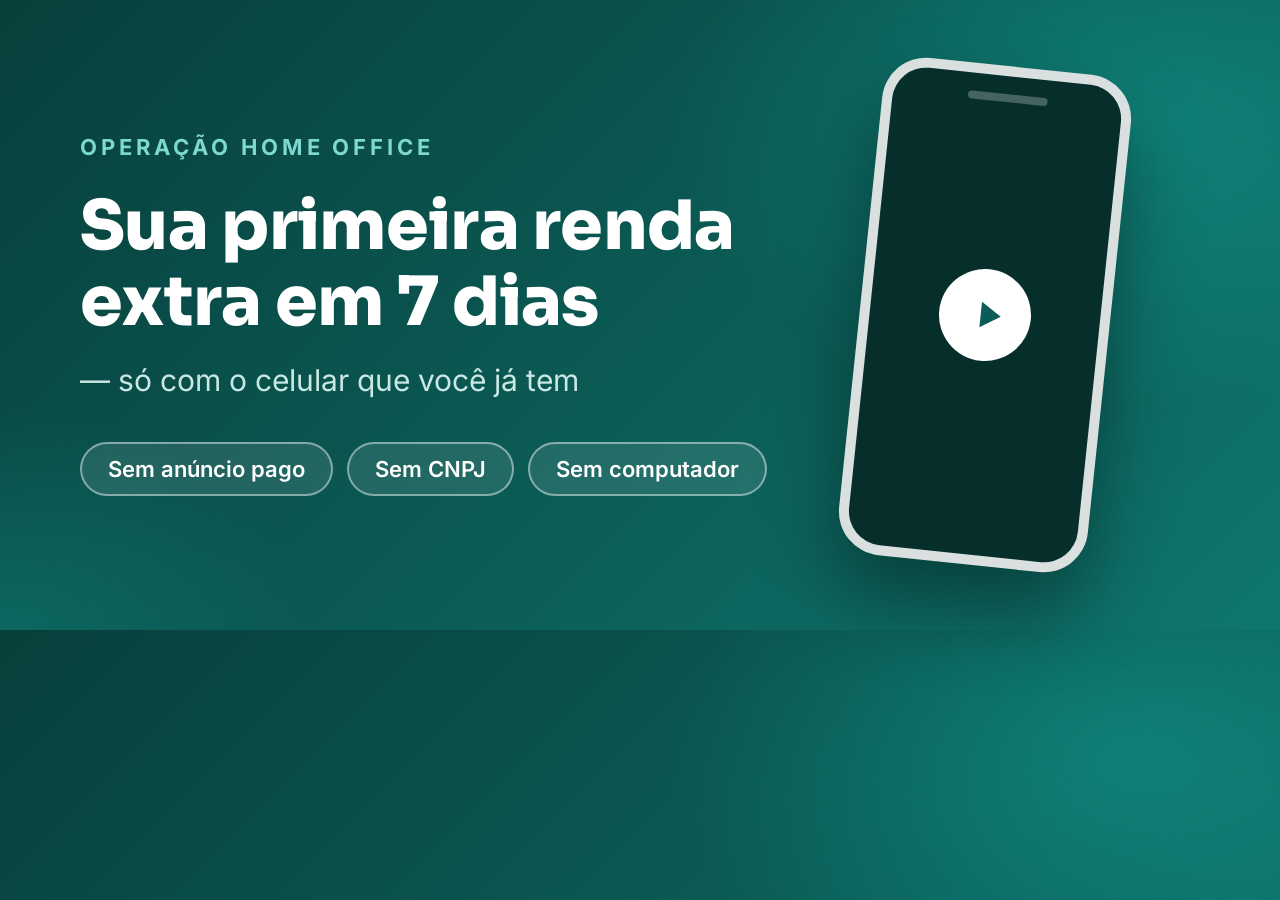
==== og-template.html @ 9b80296c "Melhorias de conversão, SEO e performance Ilustração antes/depois de perfil Instagram em CSS puro na" ====
<!DOCTYPE html>
<html lang="pt-BR">
<head>
<meta charset="UTF-8">
<style>
  @font-face {
    font-family: 'Inter';
    font-weight: 400 700;
    src: url('assets/fonts/inter-var.woff2') format('woff2');
  }
  @font-face {
    font-family: 'Sora';
    font-weight: 700 800;
    src: url('assets/fonts/sora-var.woff2') format('woff2');
  }
  * { margin: 0; box-sizing: border-box; }
  body {
    width: 1200px;
    height: 630px;
    overflow: hidden;
    font-family: 'Inter', sans-serif;
    background:
      radial-gradient(55% 70% at 88% 20%, rgba(20, 184, 169, 0.35), transparent 65%),
      radial-gradient(40% 60% at 0% 100%, rgba(20, 184, 169, 0.22), transparent 60%),
      linear-gradient(135deg, #083F3B 0%, #0B5C56 55%, #0F766E 100%);
    color: #fff;
    display: flex;
    align-items: center;
    padding: 0 80px;
    position: relative;
  }
  .content { max-width: 730px; position: relative; z-index: 2; }
  .eyebrow {
    text-transform: uppercase;
    letter-spacing: 0.18em;
    font-weight: 700;
    font-size: 22px;
    color: #7DD8CE;
    margin-bottom: 28px;
  }
  h1 {
    font-family: 'Sora', sans-serif;
    font-weight: 800;
    font-size: 68px;
    line-height: 1.12;
    letter-spacing: -0.01em;
    margin-bottom: 22px;
  }
  .sub {
    font-size: 30px;
    color: #C9E8E4;
    margin-bottom: 44px;
  }
  .pills { display: flex; gap: 14px; }
  .pill {
    border: 2px solid rgba(255, 255, 255, 0.45);
    background: rgba(255, 255, 255, 0.1);
    border-radius: 999px;
    padding: 12px 26px;
    font-weight: 600;
    font-size: 22px;
  }
  .phone {
    position: absolute;
    right: 90px;
    top: 50%;
    transform: translateY(-50%) rotate(6deg);
    width: 250px;
    height: 500px;
    border-radius: 44px;
    background: #062E2B;
    border: 10px solid rgba(255, 255, 255, 0.85);
    box-shadow: 0 40px 80px rgba(0, 0, 0, 0.4);
    display: flex;
    align-items: center;
    justify-content: center;
  }
  .phone::before {
    content: '';
    position: absolute;
    top: 18px;
    left: 50%;
    transform: translateX(-50%);
    width: 80px;
    height: 8px;
    border-radius: 4px;
    background: rgba(255, 255, 255, 0.25);
  }
  .play {
    width: 92px;
    height: 92px;
    border-radius: 50%;
    background: #fff;
    display: flex;
    align-items: center;
    justify-content: center;
  }
  .play svg { margin-left: 6px; }
</style>
</head>
<body>
  <div class="content">
    <div class="eyebrow">Operação Home Office</div>
    <h1>Sua primeira renda extra em 7 dias</h1>
    <div class="sub">— só com o celular que você já tem</div>
    <div class="pills">
      <span class="pill">Sem anúncio pago</span>
      <span class="pill">Sem CNPJ</span>
      <span class="pill">Sem computador</span>
    </div>
  </div>
  <div class="phone">
    <div class="play">
      <svg viewBox="0 0 24 24" width="44" height="44" fill="#0B5C56"><path d="M8 5v14l11-7z"/></svg>
    </div>
  </div>
</body>
</html>
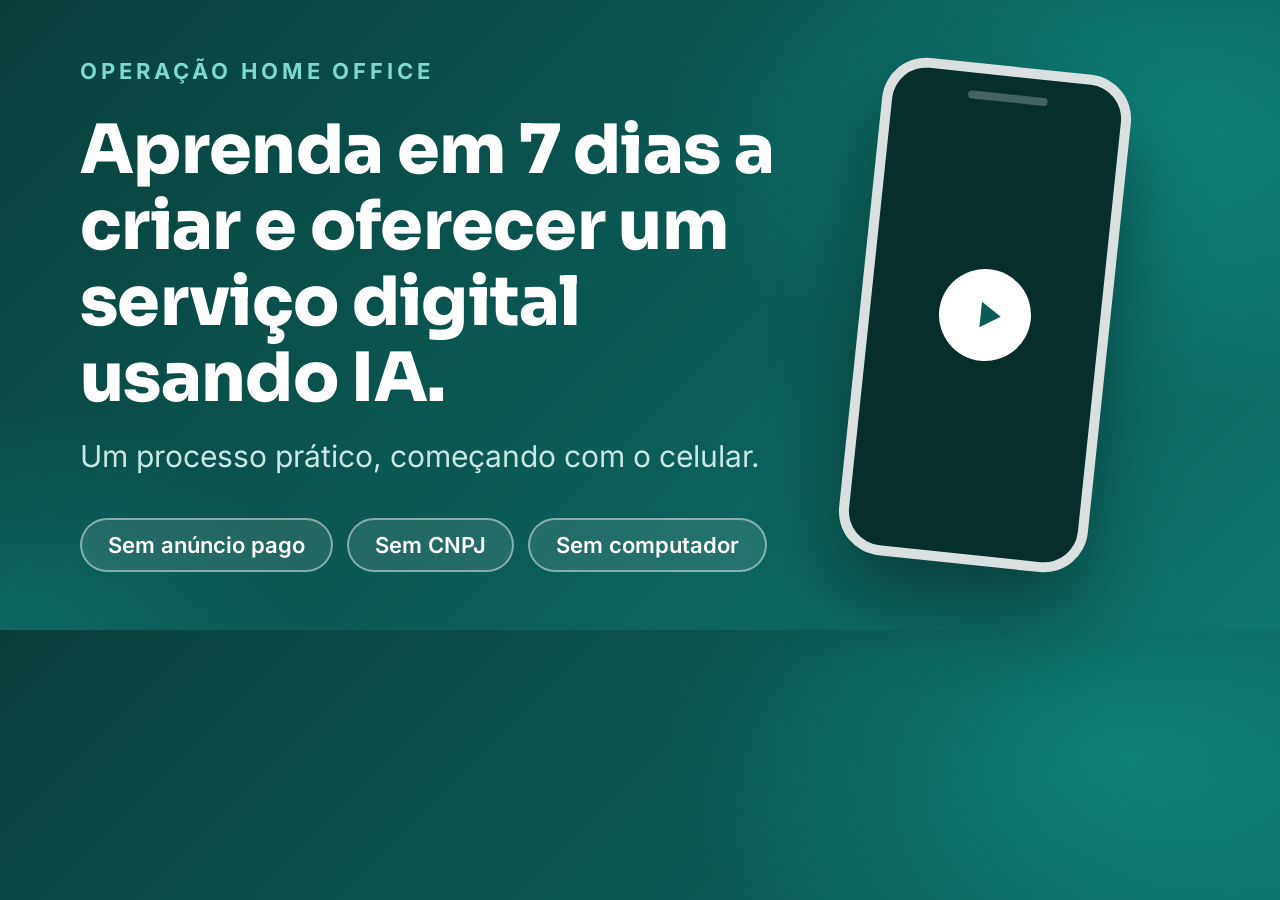
==== commit a23f64ba: "fix: update corrected before-after image and finalize landing page Co-Authored-By: Claude Opus 5 <no" ====
--- a/og-template.html
+++ b/og-template.html
@@ -101,8 +101,8 @@
 <body>
   <div class="content">
     <div class="eyebrow">Operação Home Office</div>
-    <h1>Sua primeira renda extra em 7 dias</h1>
-    <div class="sub">— só com o celular que você já tem</div>
+    <h1>Aprenda em 7 dias a criar e oferecer um serviço digital usando IA.</h1>
+    <div class="sub">Um processo prático, começando com o celular.</div>
     <div class="pills">
       <span class="pill">Sem anúncio pago</span>
       <span class="pill">Sem CNPJ</span>
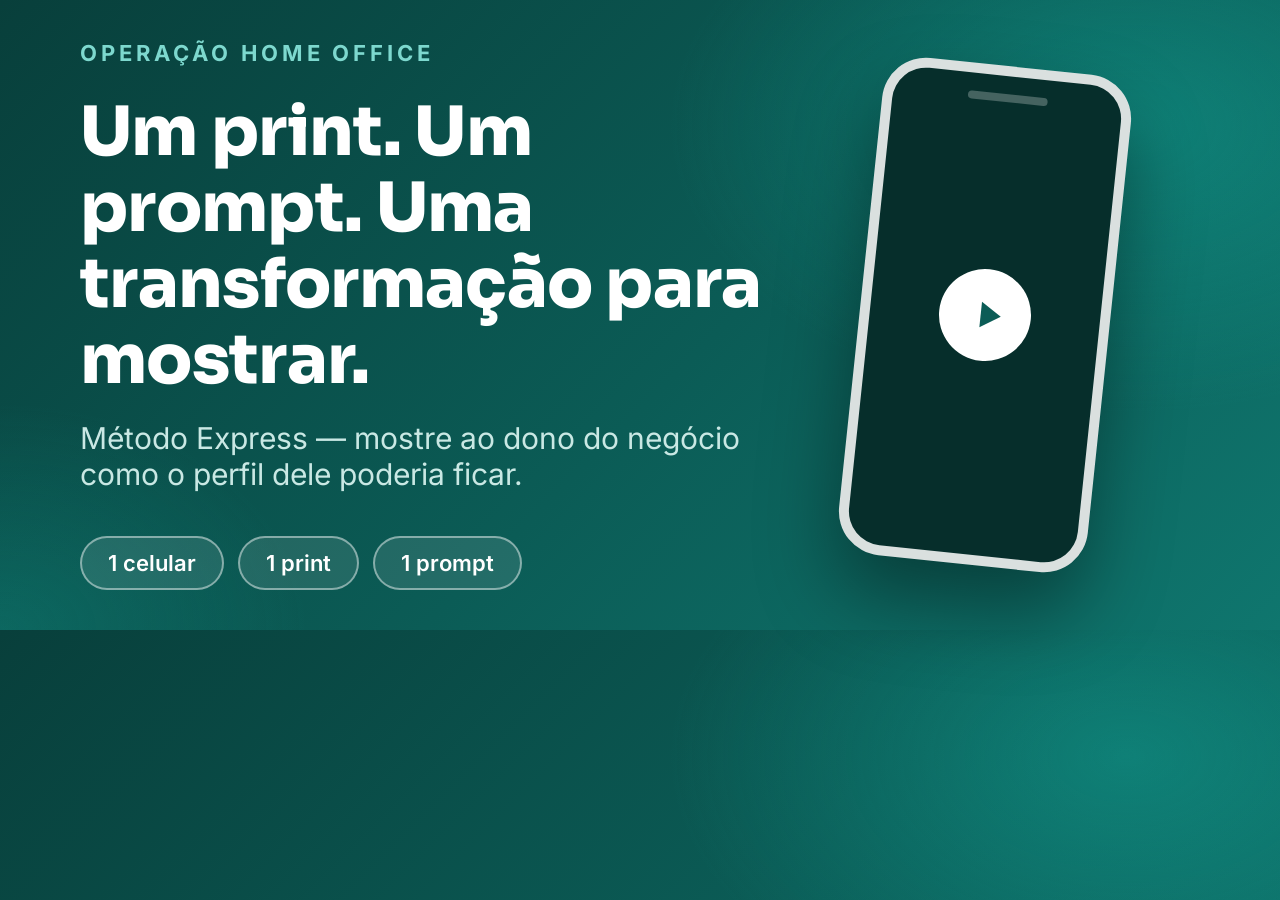
==== commit 48bc838a: "feat: launch Metodo Express landing v2" ====
--- a/og-template.html
+++ b/og-template.html
@@ -101,12 +101,12 @@
 <body>
   <div class="content">
     <div class="eyebrow">Operação Home Office</div>
-    <h1>Aprenda em 7 dias a criar e oferecer um serviço digital usando IA.</h1>
-    <div class="sub">Um processo prático, começando com o celular.</div>
+    <h1>Um print. Um prompt. Uma transformação para mostrar.</h1>
+    <div class="sub">Método Express — mostre ao dono do negócio como o perfil dele poderia ficar.</div>
     <div class="pills">
-      <span class="pill">Sem anúncio pago</span>
-      <span class="pill">Sem CNPJ</span>
-      <span class="pill">Sem computador</span>
+      <span class="pill">1 celular</span>
+      <span class="pill">1 print</span>
+      <span class="pill">1 prompt</span>
     </div>
   </div>
   <div class="phone">
